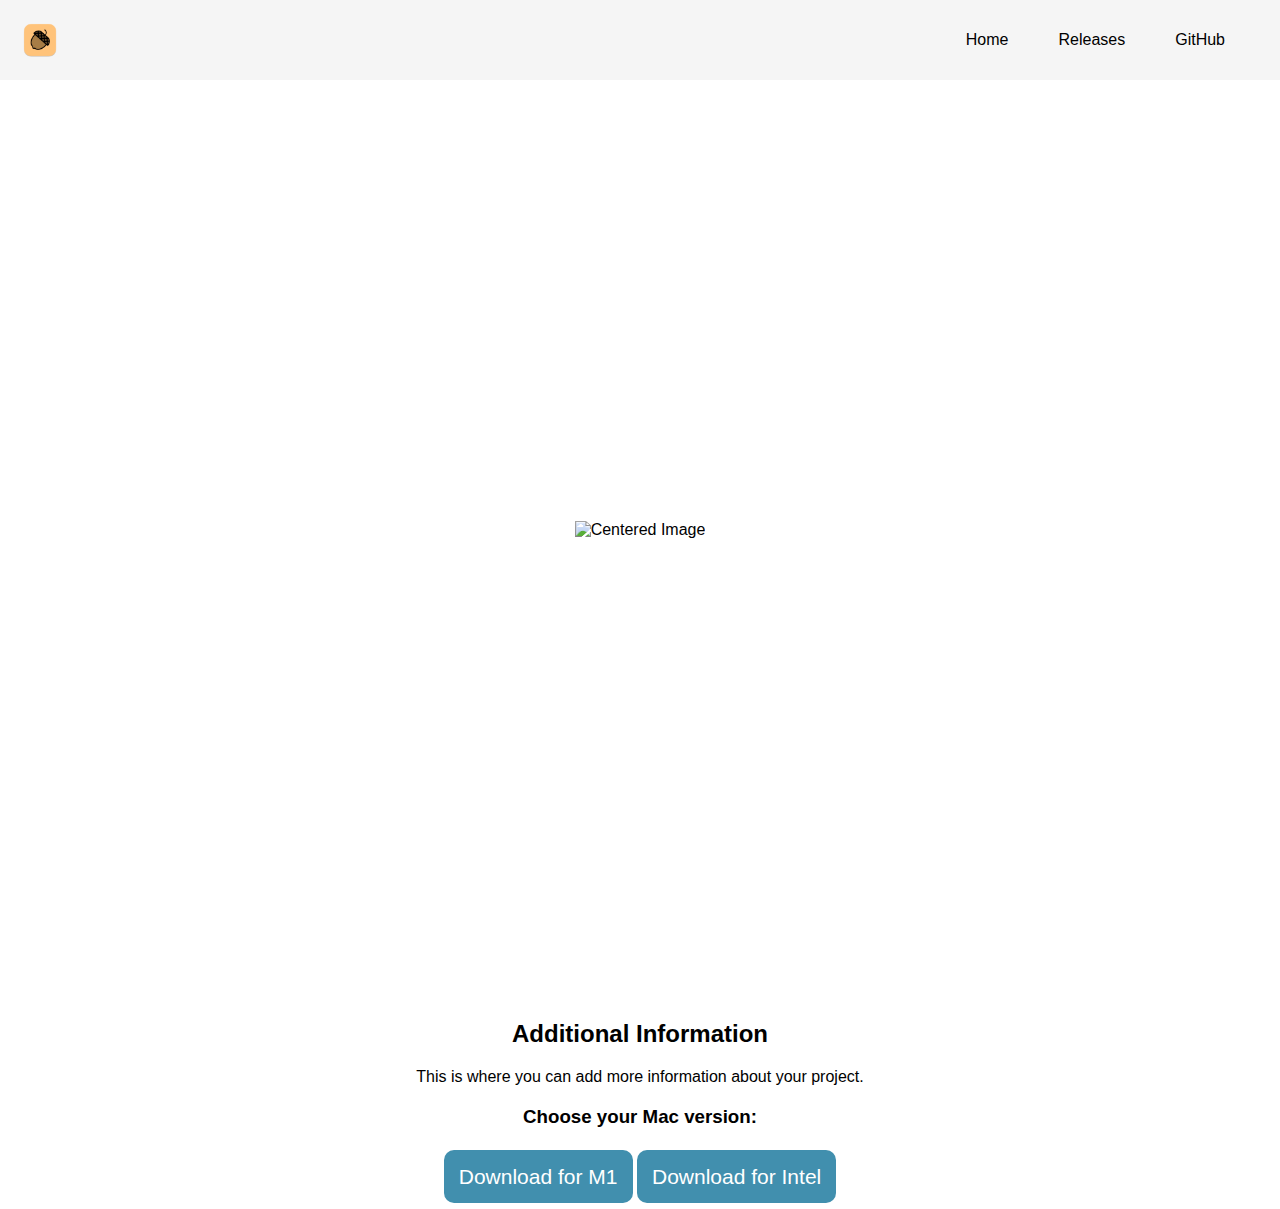
==== Download.html @ cac00e10 "Add files via upload" ====
<!DOCTYPE html>
<html lang="en">
<head>
  <meta charset="UTF-8">
  <meta name="viewport" content="width=device-width, initial-scale=1.0">
  <title>Acorn Browser</title>
  <style>
    body {
      margin: 0;
      padding: 0;
      font-family: Arial, sans-serif;
    }

    .top-bar {
      background-color: #f5f5f5;
      padding: 20px;
      display: flex;
      justify-content: space-between;
      align-items: center;
    }

    .top-bar img {
      max-height: 40px;
    }

    .top-bar ul {
      list-style: none;
      margin: 0;
      padding: 0;
      display: flex;
    }

    .top-bar li {
      margin-right: 20px;
    }

    .top-bar a {
      text-decoration: none;
      color: black;
      padding: 10px 15px;
      border-radius: 5px;
      font-size: 16px;
    }

    .top-bar a:hover {
      background-color: #e0e0e0;
    }
    
    .container {
      padding: 20px;
      text-align: center;
    }

    .download-form {
      margin-top: 20px;
    }

    /* Center image */
    .center-image {
      display: flex;
      justify-content: center;
      align-items: center;
      height: 100vh;
    }

    /* Style for additional information */
    h2, p {
      text-align: center;
    }

    /* Style for download form */
    .download-form {
      text-align: center;
    }
    
    .btn {
  -webkit-border-radius: 10;
  -moz-border-radius: 10;
  border-radius: 10px;
  font-family: Arial;
  color: #ffffff;
  font-size: 21px;
  padding: 15px;
  background: #418FAE;
  text-decoration: none;
}

.btn:hover {
  background: #3cb0fd;
  text-decoration: none;
}
  </style>
</head>
<body>
  <!-- Top Bar -->
  <div class="top-bar">
    <img src="./images/logo.png" alt="logo1">
    <ul>
     <li><a href="./index.html">Home</a></li>
      <li><a href="https://github.com/HOS-OS/Acorn/releases/latest/" target="_blank">Releases</a></li>
      <li><a href="https://github.com/HOS-OS/Acorn" target="_blank">GitHub</a></li>
      <!-- Add more links as needed -->
    </ul>
  </div>

  <!-- Centered Image -->
  <div class="center-image">
    <img src="./images/your-image.jpg" alt="Centered Image">
  </div>

  <!-- Additional Information Container -->
  <div class="container">
    <h2>Additional Information</h2>
    <p>This is where you can add more information about your project.</p>
    <!-- Add more content as needed -->

   <!-- Download Form -->
<form class="download-form">
  <h3>Choose your Mac version:</h3>
  <br>
  
  <a href="https://github.com/HOS-OS/acorn/releases/latest/download/Acorn.Browser.M1.dmg" class="btn" >Download for M1</a>
  <a href="https://github.com/HOS-OS/acorn/releases/latest/download/Acorn.Browser.Intel.dmg" class="btn" >Download for Intel</a>
</form>

  </div>

  <script src="./js/script.js"></script>

</body>
</html>
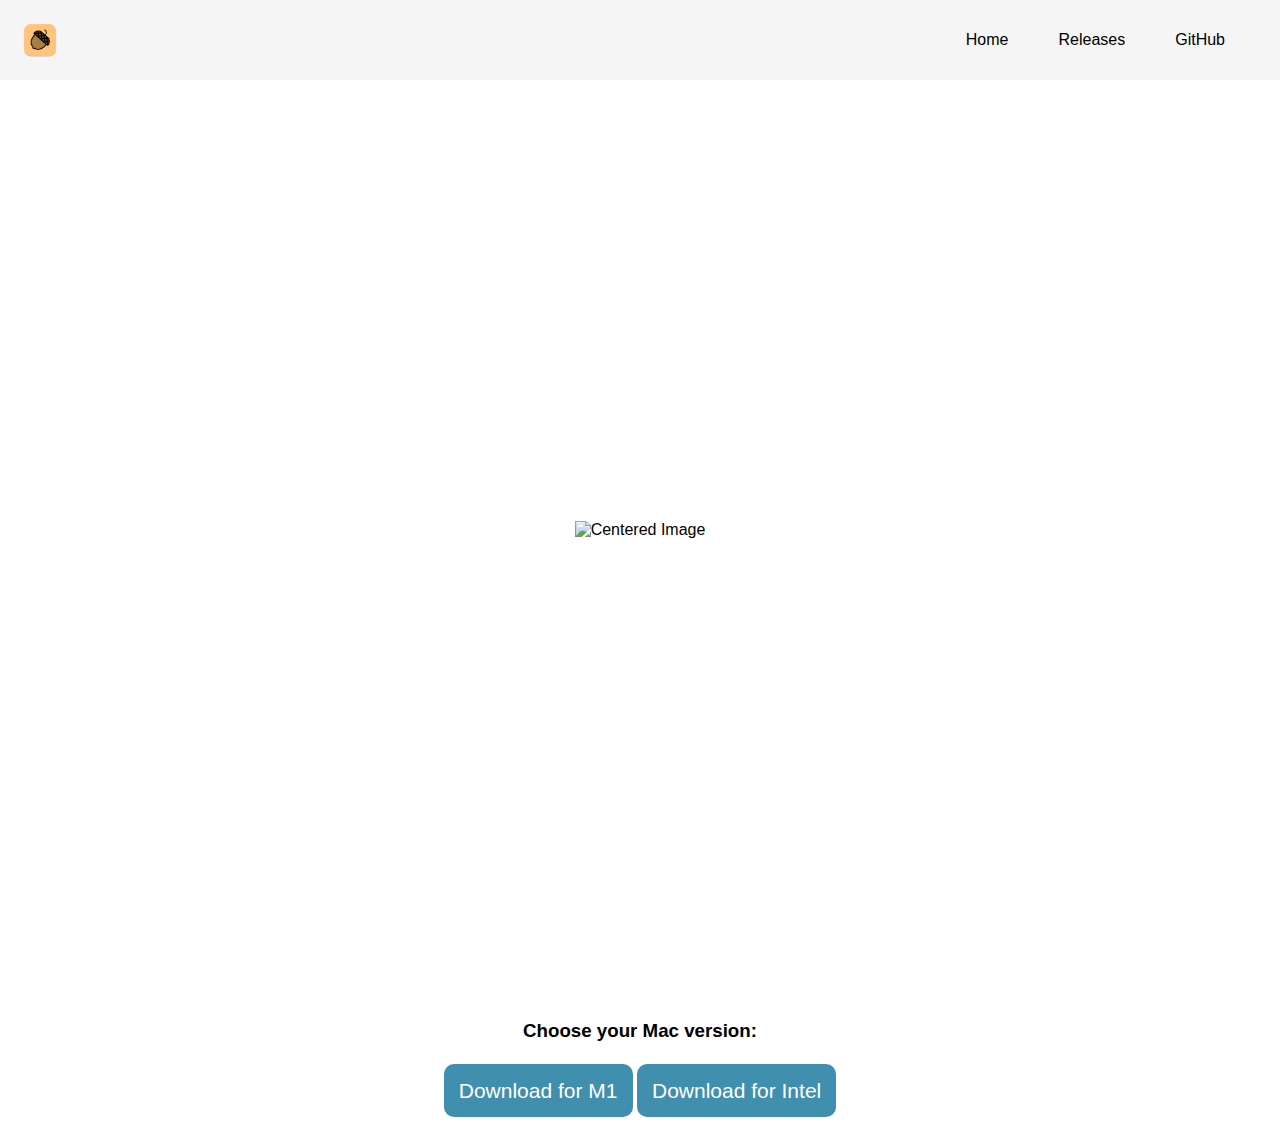
==== commit c804fffa: "Update Download.html" ====
--- a/Download.html
+++ b/Download.html
@@ -105,13 +105,11 @@
 
   <!-- Centered Image -->
   <div class="center-image">
-    <img src="./images/your-image.jpg" alt="Centered Image">
+    <img src="./images/down.jpg" alt="Centered Image">
   </div>
 
   <!-- Additional Information Container -->
   <div class="container">
-    <h2>Additional Information</h2>
-    <p>This is where you can add more information about your project.</p>
     <!-- Add more content as needed -->
 
    <!-- Download Form -->
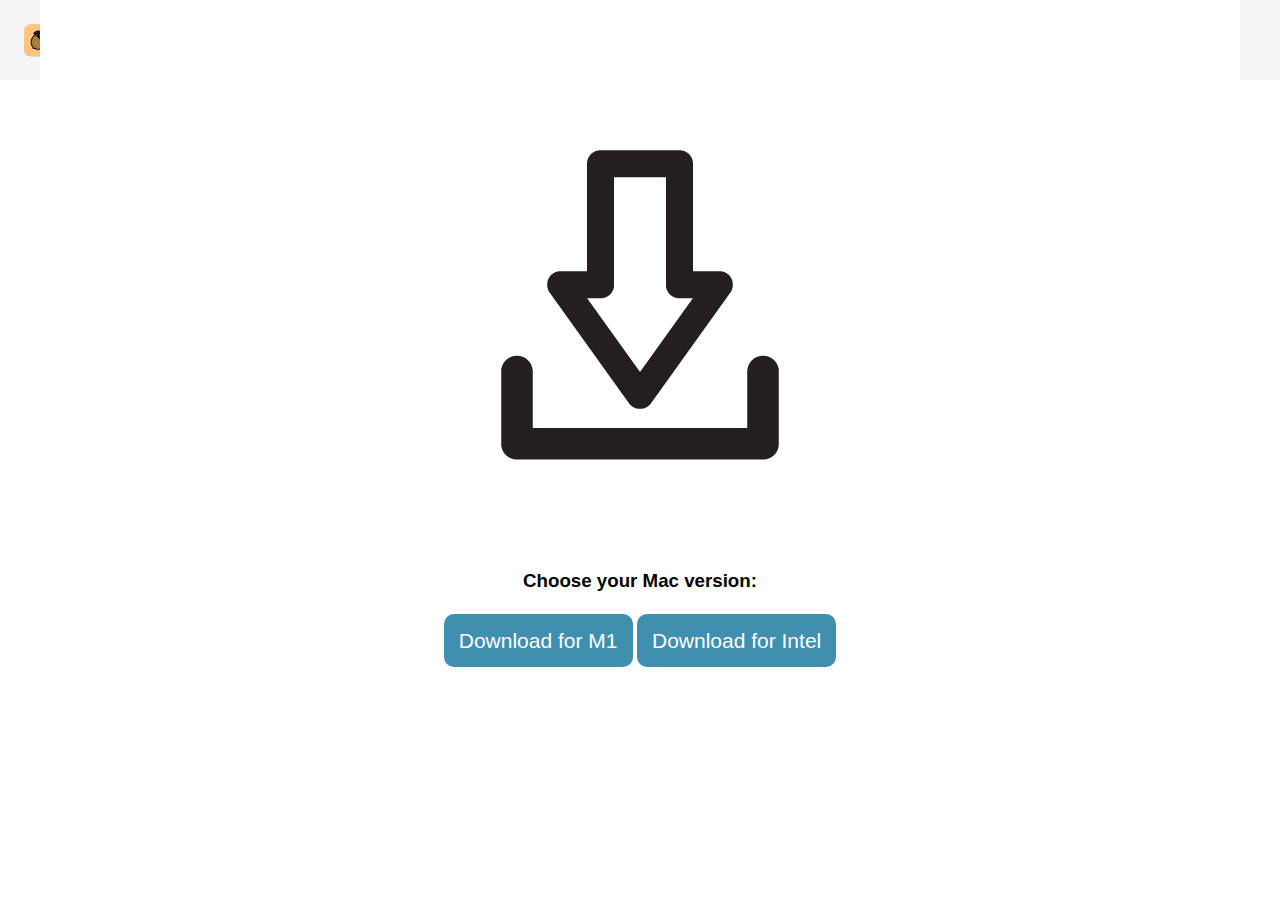
==== commit 855a42df: "Update Download.html" ====
--- a/Download.html
+++ b/Download.html
@@ -60,7 +60,7 @@
       display: flex;
       justify-content: center;
       align-items: center;
-      height: 100vh;
+      height: 50vh;
     }
 
     /* Style for additional information */
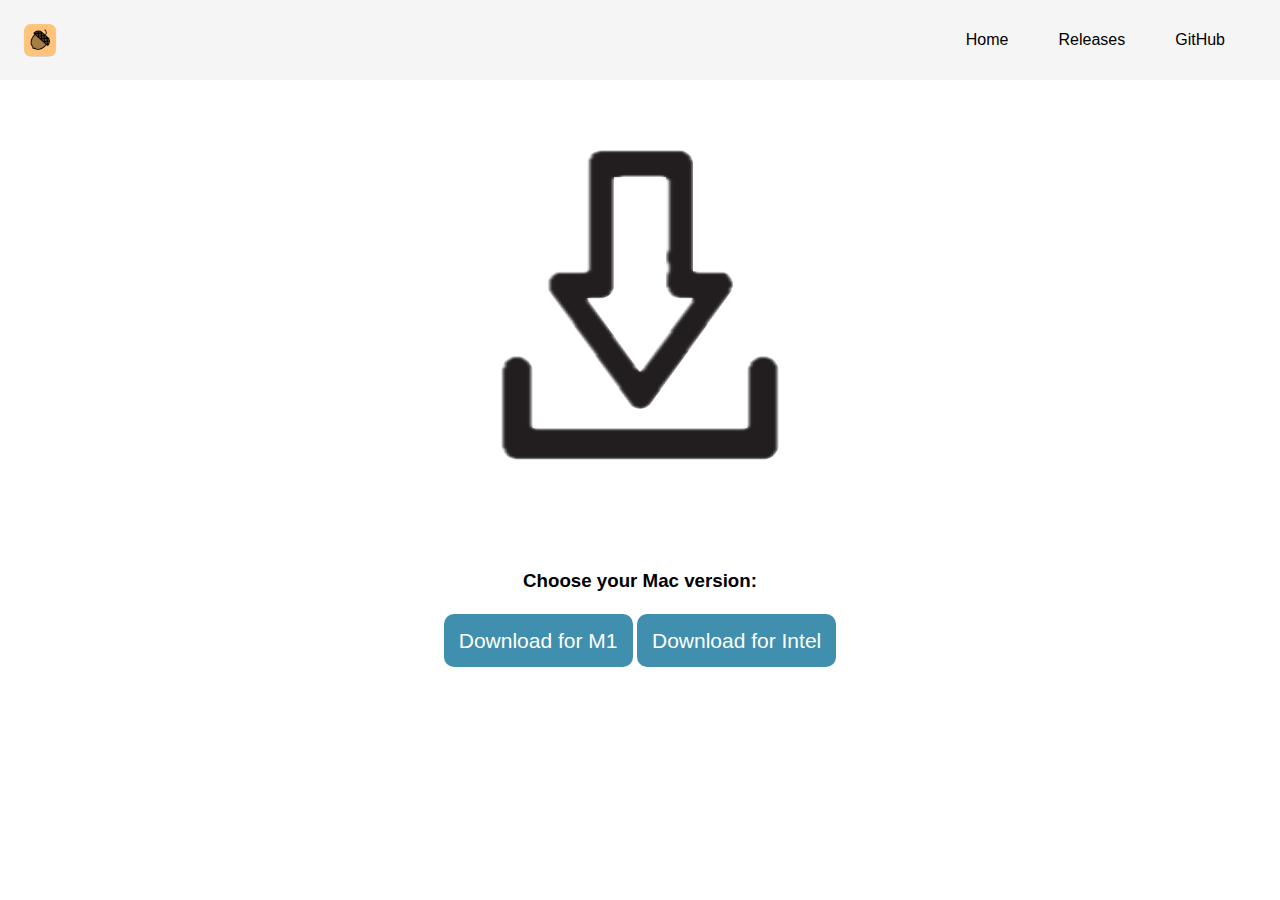
==== commit f2a4ee7a: "Update Download.html" ====
--- a/Download.html
+++ b/Download.html
@@ -105,7 +105,7 @@
 
   <!-- Centered Image -->
   <div class="center-image">
-    <img src="./images/down.jpg" alt="Centered Image">
+    <img src="./images/down.png" alt="Centered Image">
   </div>
 
   <!-- Additional Information Container -->
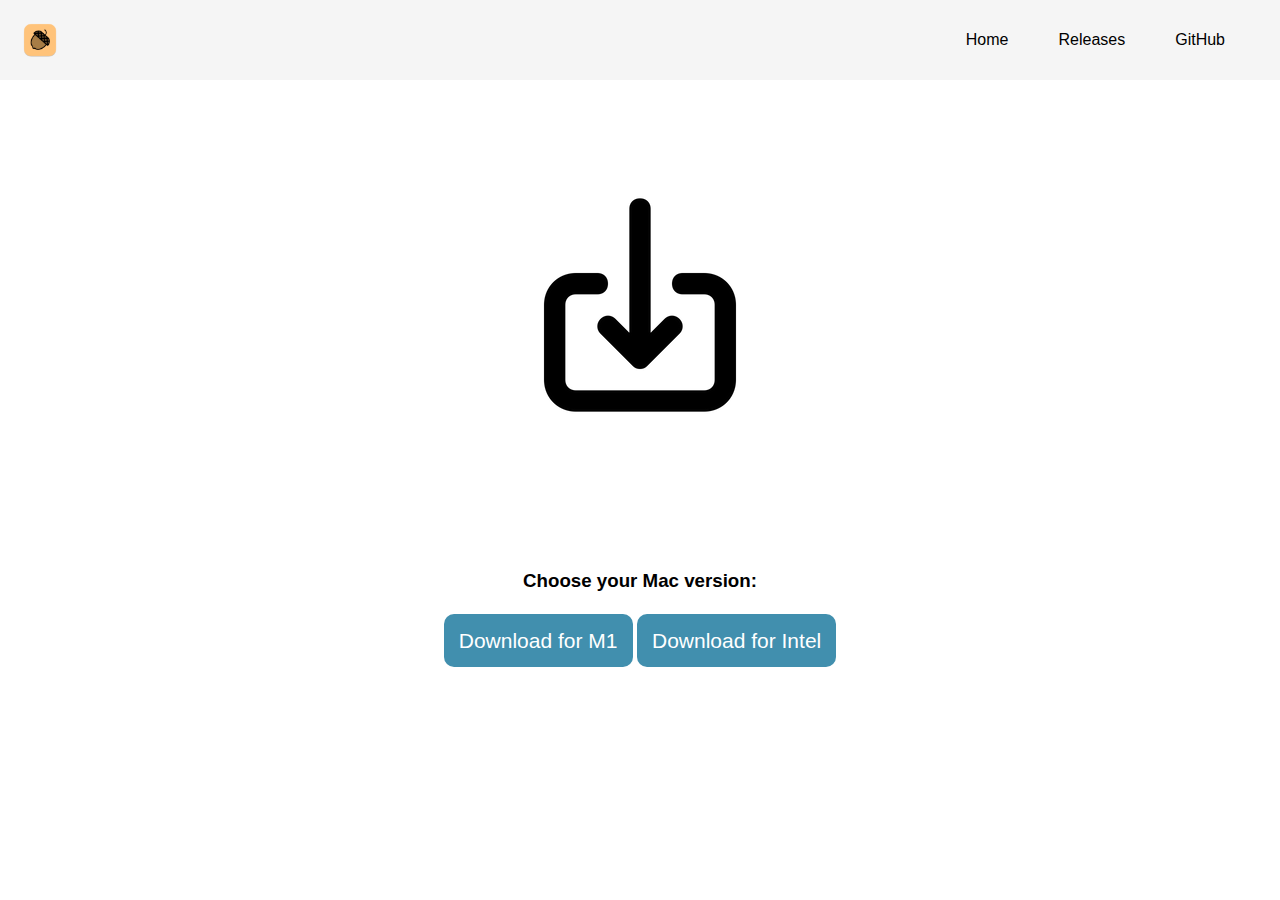
==== commit 508e75a4: "Update Download.html" ====
--- a/Download.html
+++ b/Download.html
@@ -105,7 +105,7 @@
 
   <!-- Centered Image -->
   <div class="center-image">
-    <img src="./images/down.png" alt="Centered Image">
+    <img src="./images/down.webp" alt="Centered Image">
   </div>
 
   <!-- Additional Information Container -->
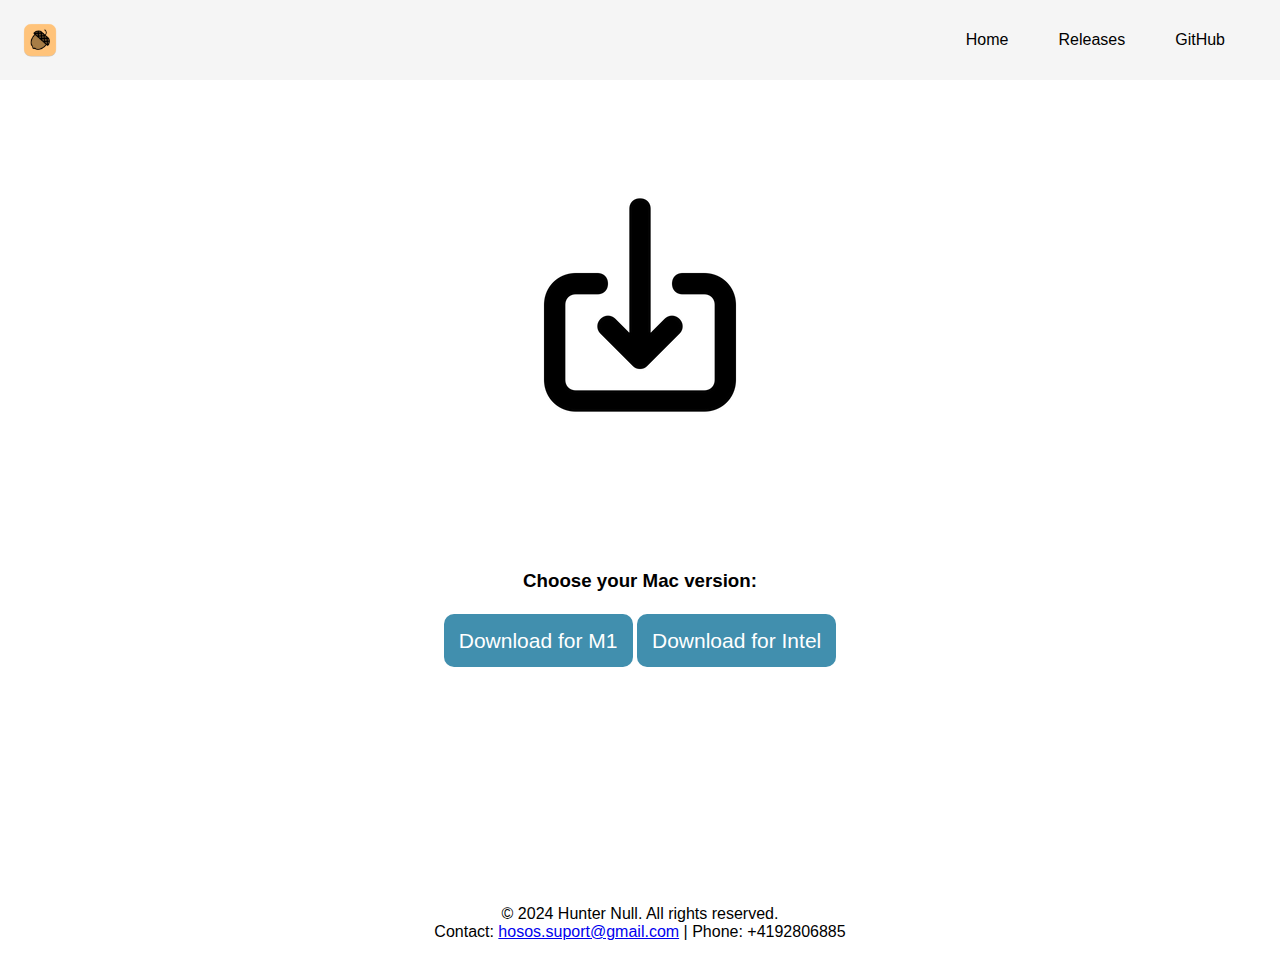
==== commit af46cfbf: "Add files via upload" ====
--- a/Download.html
+++ b/Download.html
@@ -1,95 +1,11 @@
 <!DOCTYPE html>
 <html lang="en">
+    <!-- Download page where user can select M1 or Intel verion of app for macOS -->
 <head>
   <meta charset="UTF-8">
   <meta name="viewport" content="width=device-width, initial-scale=1.0">
-  <title>Acorn Browser</title>
-  <style>
-    body {
-      margin: 0;
-      padding: 0;
-      font-family: Arial, sans-serif;
-    }
-
-    .top-bar {
-      background-color: #f5f5f5;
-      padding: 20px;
-      display: flex;
-      justify-content: space-between;
-      align-items: center;
-    }
-
-    .top-bar img {
-      max-height: 40px;
-    }
-
-    .top-bar ul {
-      list-style: none;
-      margin: 0;
-      padding: 0;
-      display: flex;
-    }
-
-    .top-bar li {
-      margin-right: 20px;
-    }
-
-    .top-bar a {
-      text-decoration: none;
-      color: black;
-      padding: 10px 15px;
-      border-radius: 5px;
-      font-size: 16px;
-    }
-
-    .top-bar a:hover {
-      background-color: #e0e0e0;
-    }
-    
-    .container {
-      padding: 20px;
-      text-align: center;
-    }
-
-    .download-form {
-      margin-top: 20px;
-    }
-
-    /* Center image */
-    .center-image {
-      display: flex;
-      justify-content: center;
-      align-items: center;
-      height: 50vh;
-    }
-
-    /* Style for additional information */
-    h2, p {
-      text-align: center;
-    }
-
-    /* Style for download form */
-    .download-form {
-      text-align: center;
-    }
-    
-    .btn {
-  -webkit-border-radius: 10;
-  -moz-border-radius: 10;
-  border-radius: 10px;
-  font-family: Arial;
-  color: #ffffff;
-  font-size: 21px;
-  padding: 15px;
-  background: #418FAE;
-  text-decoration: none;
-}
-
-.btn:hover {
-  background: #3cb0fd;
-  text-decoration: none;
-}
-  </style>
+  <title>Acorn Browser Download</title>
+  <link rel="stylesheet" href="./styles/Download.css">
 </head>
 <body>
   <!-- Top Bar -->
@@ -97,20 +13,18 @@
     <img src="./images/logo.png" alt="logo1">
     <ul>
      <li><a href="./index.html">Home</a></li>
-      <li><a href="https://github.com/HOS-OS/Acorn/releases/latest/" target="_blank">Releases</a></li>
+      <li><a href="./Releases.html">Releases</a></li>
       <li><a href="https://github.com/HOS-OS/Acorn" target="_blank">GitHub</a></li>
       <!-- Add more links as needed -->
     </ul>
   </div>
 
-  <!-- Centered Image -->
+
   <div class="center-image">
     <img src="./images/down.webp" alt="Centered Image">
   </div>
 
-  <!-- Additional Information Container -->
   <div class="container">
-    <!-- Add more content as needed -->
 
    <!-- Download Form -->
 <form class="download-form">
@@ -121,9 +35,23 @@
   <a href="https://github.com/HOS-OS/acorn/releases/latest/download/Acorn.Browser.Intel.dmg" class="btn" >Download for Intel</a>
 </form>
 
+<br></br>
+<br></br>
+<br></br>
+<br></br>
+<br></br>
+<br></br>
+<br></br>
+<footer>
+  <div class="copyright">
+    &copy; 2024 Hunter Null. All rights reserved.
   </div>
-
-  <script src="./js/script.js"></script>
-
+  <div class="contact-info">
+    Contact: 
+    <a href="mailto:hosos.suport@gmail.com">hosos.suport@gmail.com</a>
+    | Phone: +4192806885
+  </div>
+ </footer>
+</div>
 </body>
 </html>
--- a/styles/Download.css
+++ b/styles/Download.css
@@ -0,0 +1,84 @@
+   body {
+      margin: 0;
+      padding: 0;
+      font-family: Arial, sans-serif;
+    }
+
+    .top-bar {
+      background-color: #f5f5f5;
+      padding: 20px;
+      display: flex;
+      justify-content: space-between;
+      align-items: center;
+    }
+
+    .top-bar img {
+      max-height: 40px;
+    }
+
+    .top-bar ul {
+      list-style: none;
+      margin: 0;
+      padding: 0;
+      display: flex;
+    }
+
+    .top-bar li {
+      margin-right: 20px;
+    }
+
+    .top-bar a {
+      text-decoration: none;
+      color: black;
+      padding: 10px 15px;
+      border-radius: 5px;
+      font-size: 16px;
+    }
+
+    .top-bar a:hover {
+      background-color: #e0e0e0;
+    }
+    
+    .container {
+      padding: 20px;
+      text-align: center;
+    }
+
+    .download-form {
+      margin-top: 20px;
+    }
+
+    /* Center image */
+    .center-image {
+      display: flex;
+      justify-content: center;
+      align-items: center;
+      height: 50vh;
+    }
+
+    /* Style for additional information */
+    h2, p {
+      text-align: center;
+    }
+
+    /* Style for download form */
+    .download-form {
+      text-align: center;
+    }
+    
+    .btn {
+  -webkit-border-radius: 10;
+  -moz-border-radius: 10;
+  border-radius: 10px;
+  font-family: Arial;
+  color: #ffffff;
+  font-size: 21px;
+  padding: 15px;
+  background: #418FAE;
+  text-decoration: none;
+}
+
+.btn:hover {
+  background: #3cb0fd;
+  text-decoration: none;
+}